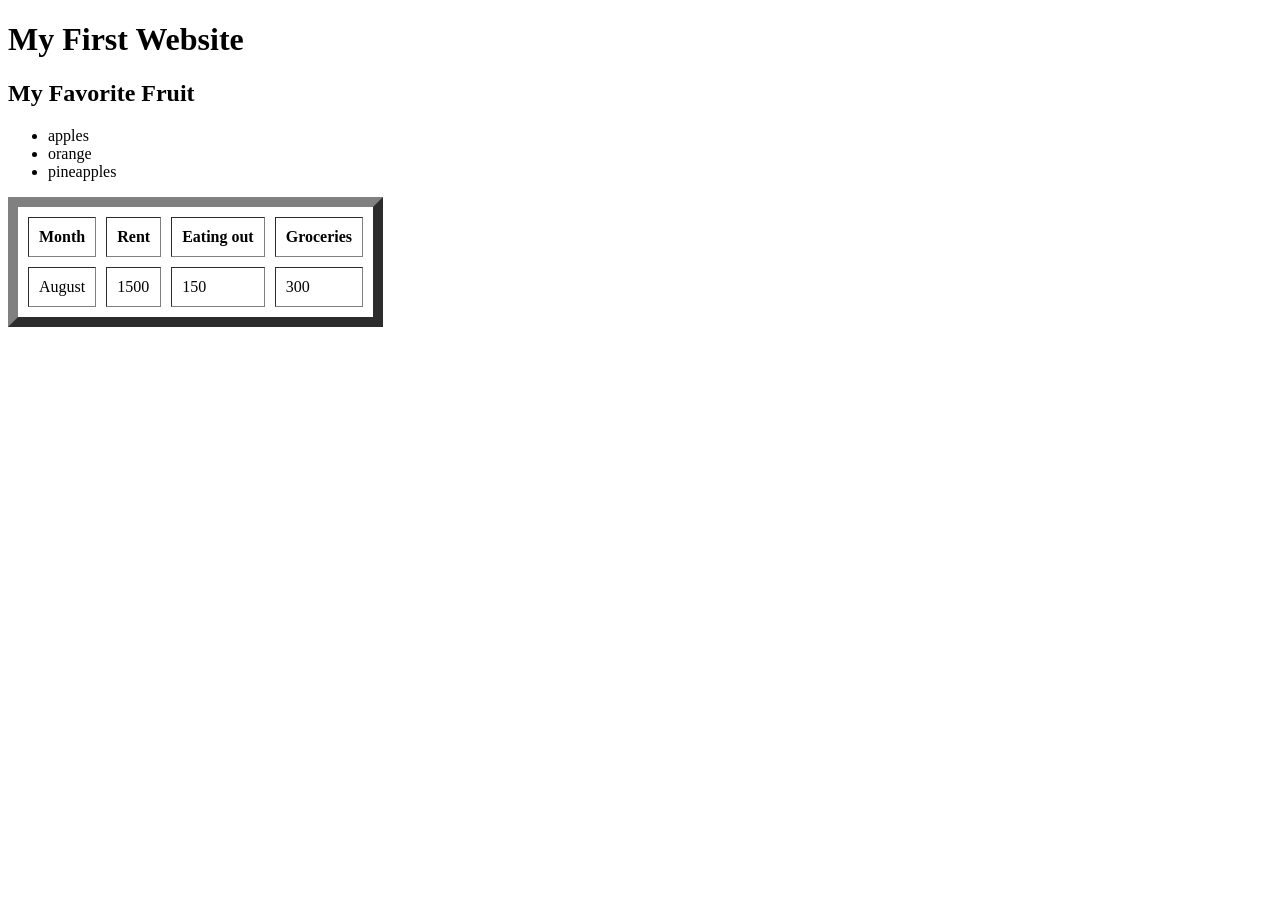
==== index.html @ 2f76fe0b "test" ====
<!DOCTYPE html>
<!DOCTYPE html>
<html lang="en">
<head>
  <meta charset="utf-8">
  <title>My Web Page</title>
</head>
<body>
  <h1>My First Website</h1>
  <h2>My Favorite Fruit</h2>
  <ul>
      <li>apples</li>
      <li>orange</li>
      <li>pineapples</li>
  </ul>
  <table border="10" cellpadding="10" cellspacing="10">
    <tr>
      <th>Month</th>
      <th>Rent</th>
      <th>Eating out</th>
      <th>Groceries</th>
    </tr>
    <tr>
      <td>August</td>
      <td>1500</td>
      <td>150</td>
      <td>300</td>
    </tr>
  </table>
</body>
</html>
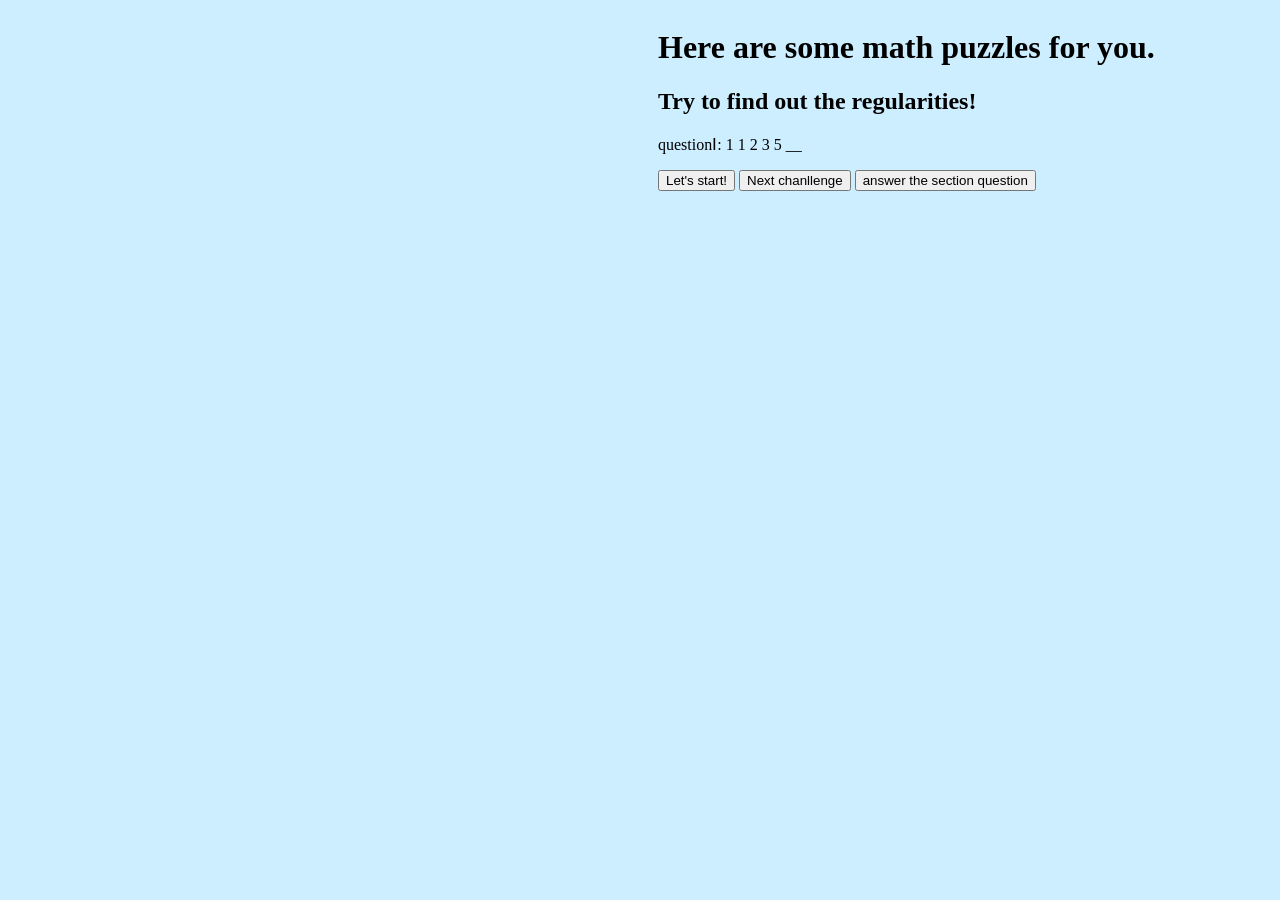
==== commit 85575ba8: "puzzle" ====
--- a/index.html
+++ b/index.html
@@ -1,31 +1,21 @@
-<!DOCTYPE html>
 <!DOCTYPE html>
 <html lang="en">
 <head>
   <meta charset="utf-8">
-  <title>My Web Page</title>
+  <title>Puzzles</title>
+  <link rel="stylesheet" href="pt.css">
+      <script src="puzzletest.js"></script>
+
 </head>
 <body>
-  <h1>My First Website</h1>
-  <h2>My Favorite Fruit</h2>
-  <ul>
-      <li>apples</li>
-      <li>orange</li>
-      <li>pineapples</li>
-  </ul>
-  <table border="10" cellpadding="10" cellspacing="10">
-    <tr>
-      <th>Month</th>
-      <th>Rent</th>
-      <th>Eating out</th>
-      <th>Groceries</th>
-    </tr>
-    <tr>
-      <td>August</td>
-      <td>1500</td>
-      <td>150</td>
-      <td>300</td>
-    </tr>
-  </table>
+  <h1>Here are some math puzzles for you.</h1>
+  <h2>Try to find out the regularities!</h2>
+  <p id="questsec">questionⅠ: 1  1  2  3  5  __</p>
+  <button onclick="ap()">Let's start!</button>
+  <button type="button" onclick='document.getElementById("questsec").
+  innerHTML = "questionⅡ: 1 1 1 2 2 3 4 5 7 9 __"'>Next chanllenge</button>
+  <button onclick="apsec()">answer the section question</button>
+
+
 </body>
 </html>
--- a/pt.css
+++ b/pt.css
@@ -0,0 +1,10 @@
+body{
+  background-color: #CCEEFF;
+  font-family:"Arial, Helvetica, sans-serif";
+  position: absolute;
+    left: 650px;
+    top: auto;
+}
+ h3{
+   word-spacing: 20px
+ }
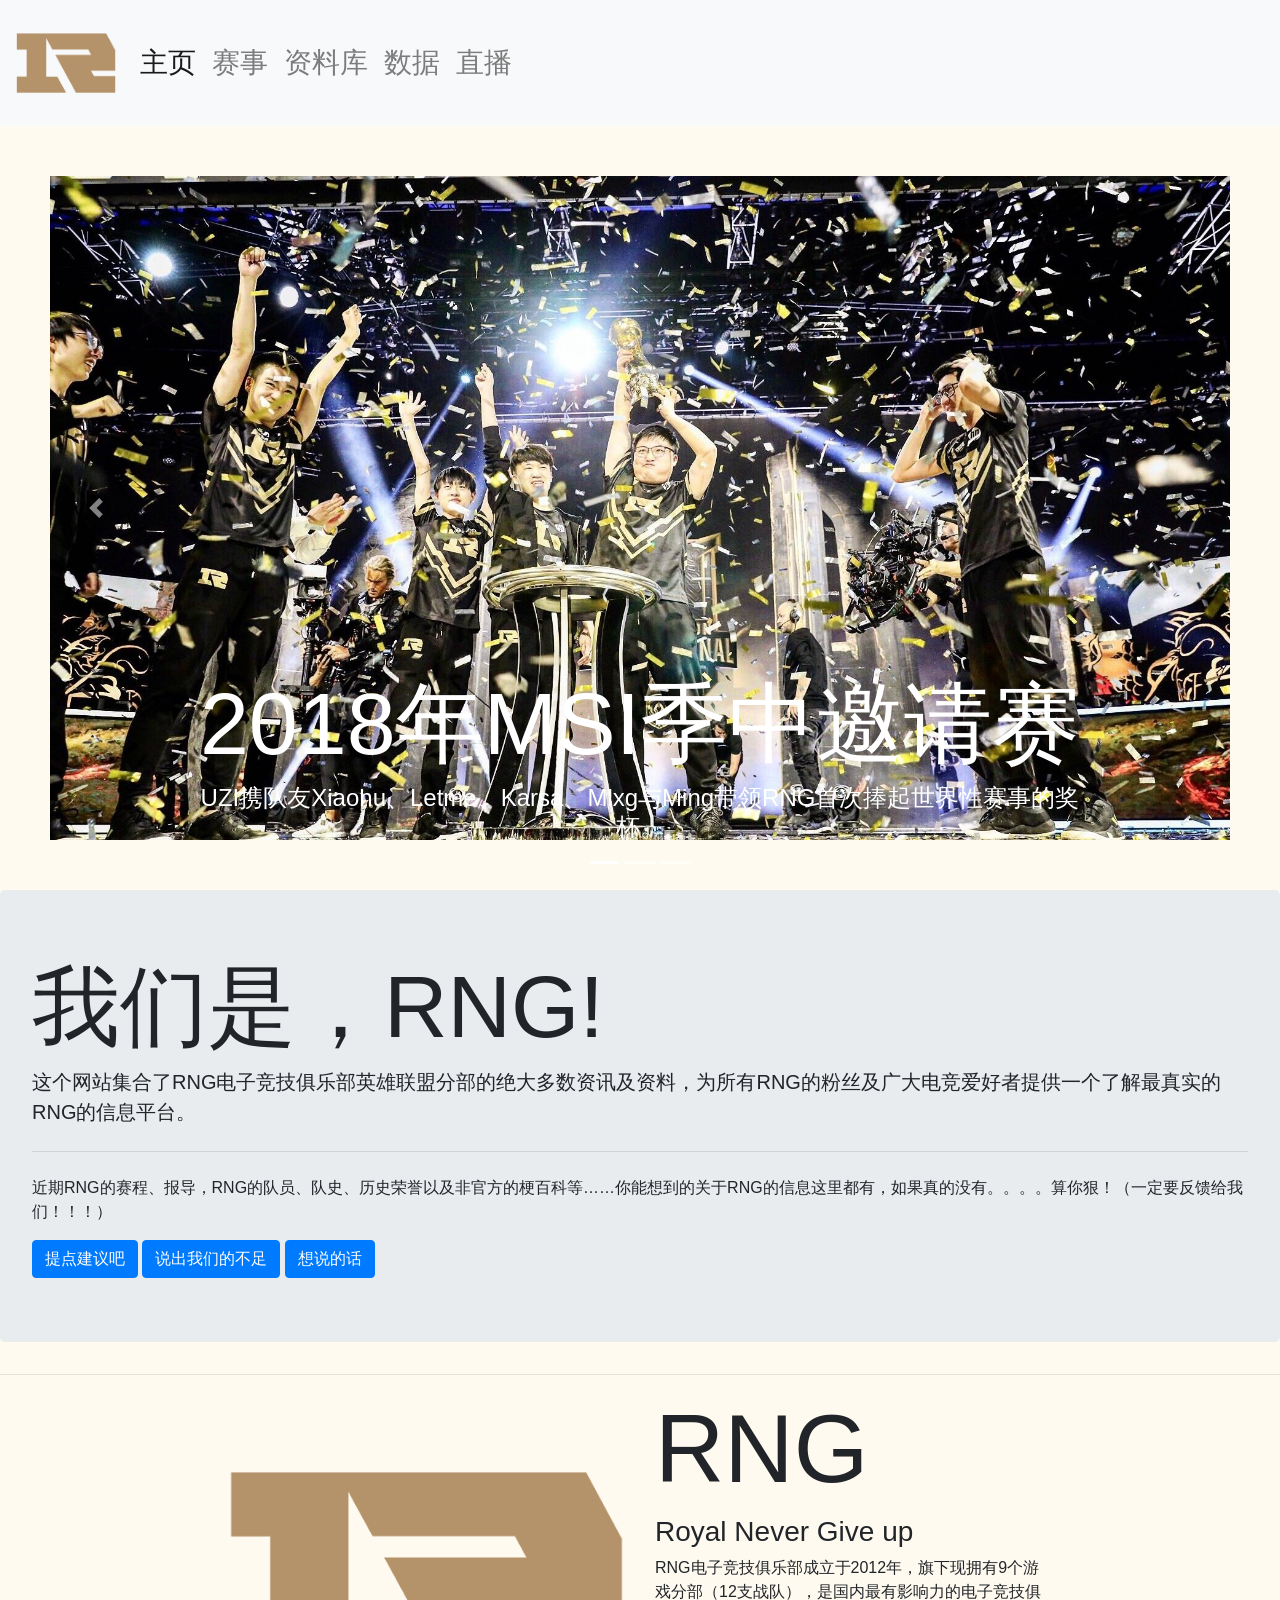
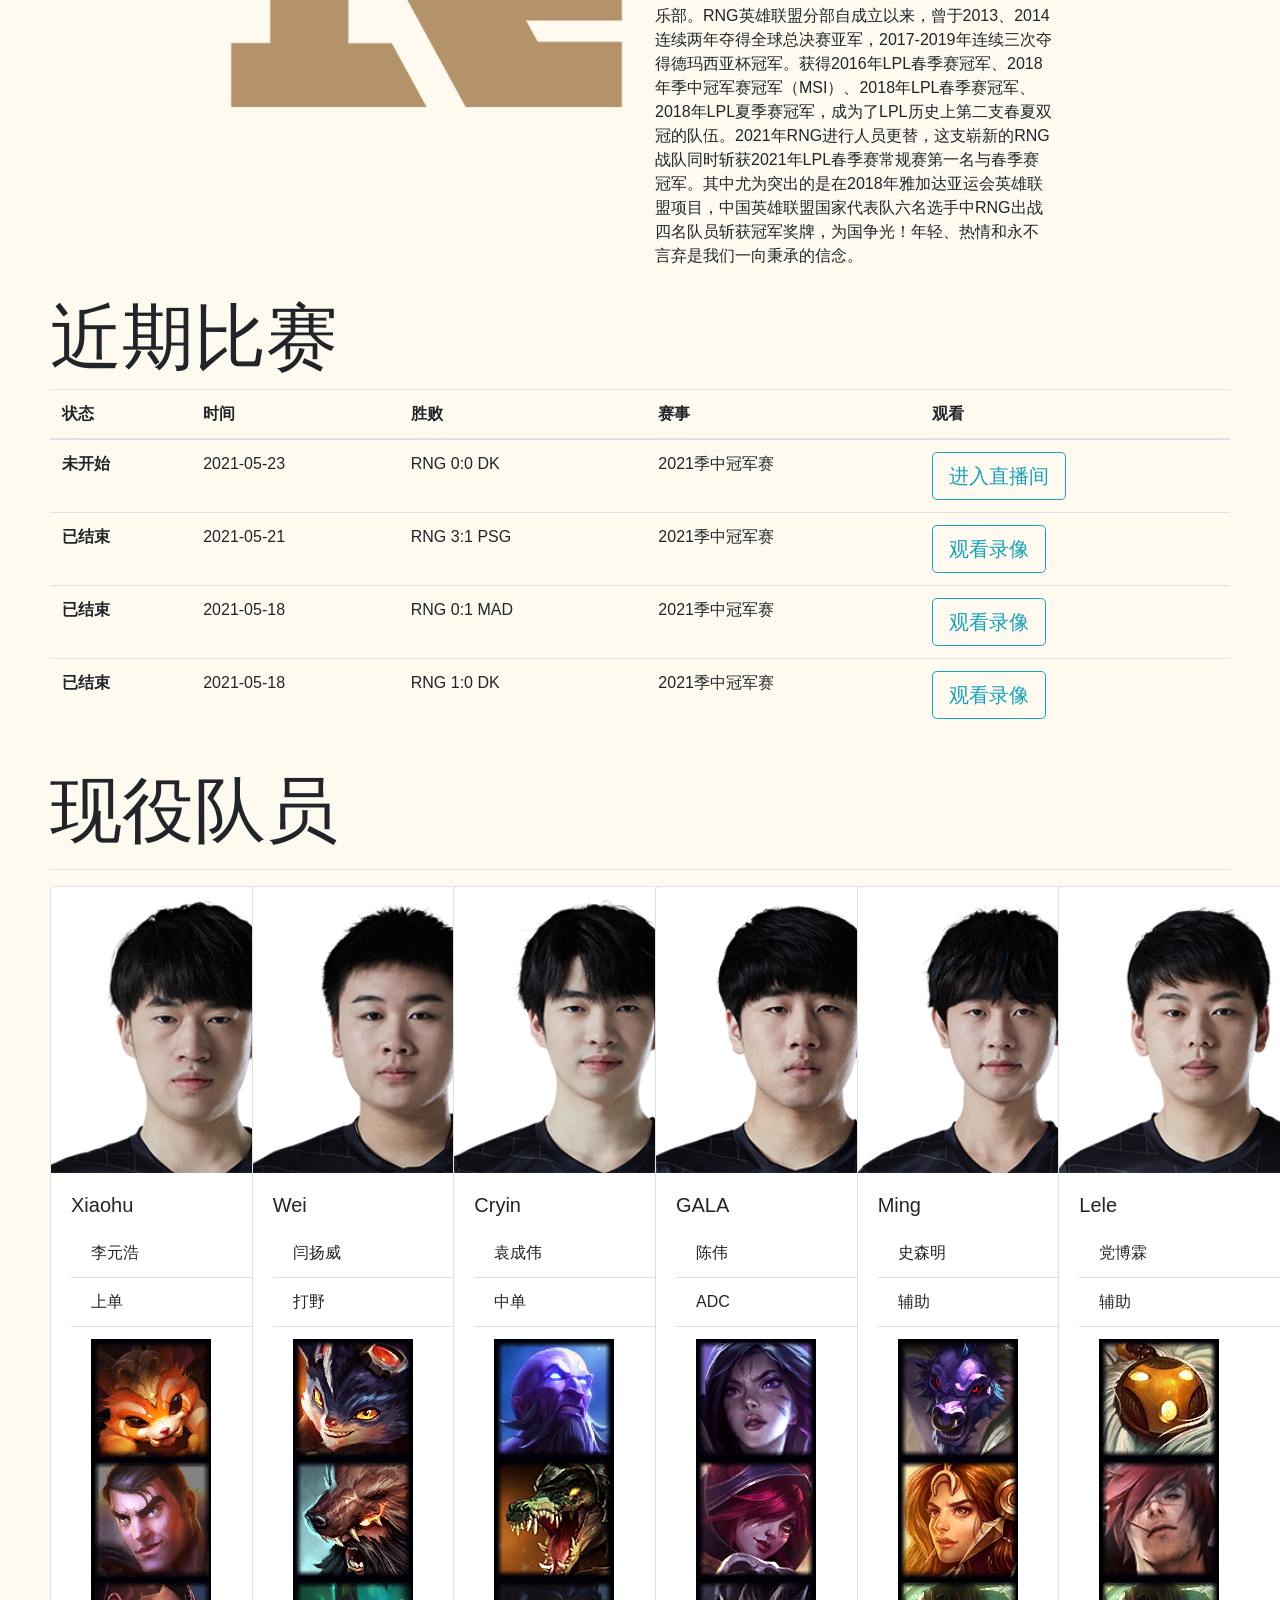
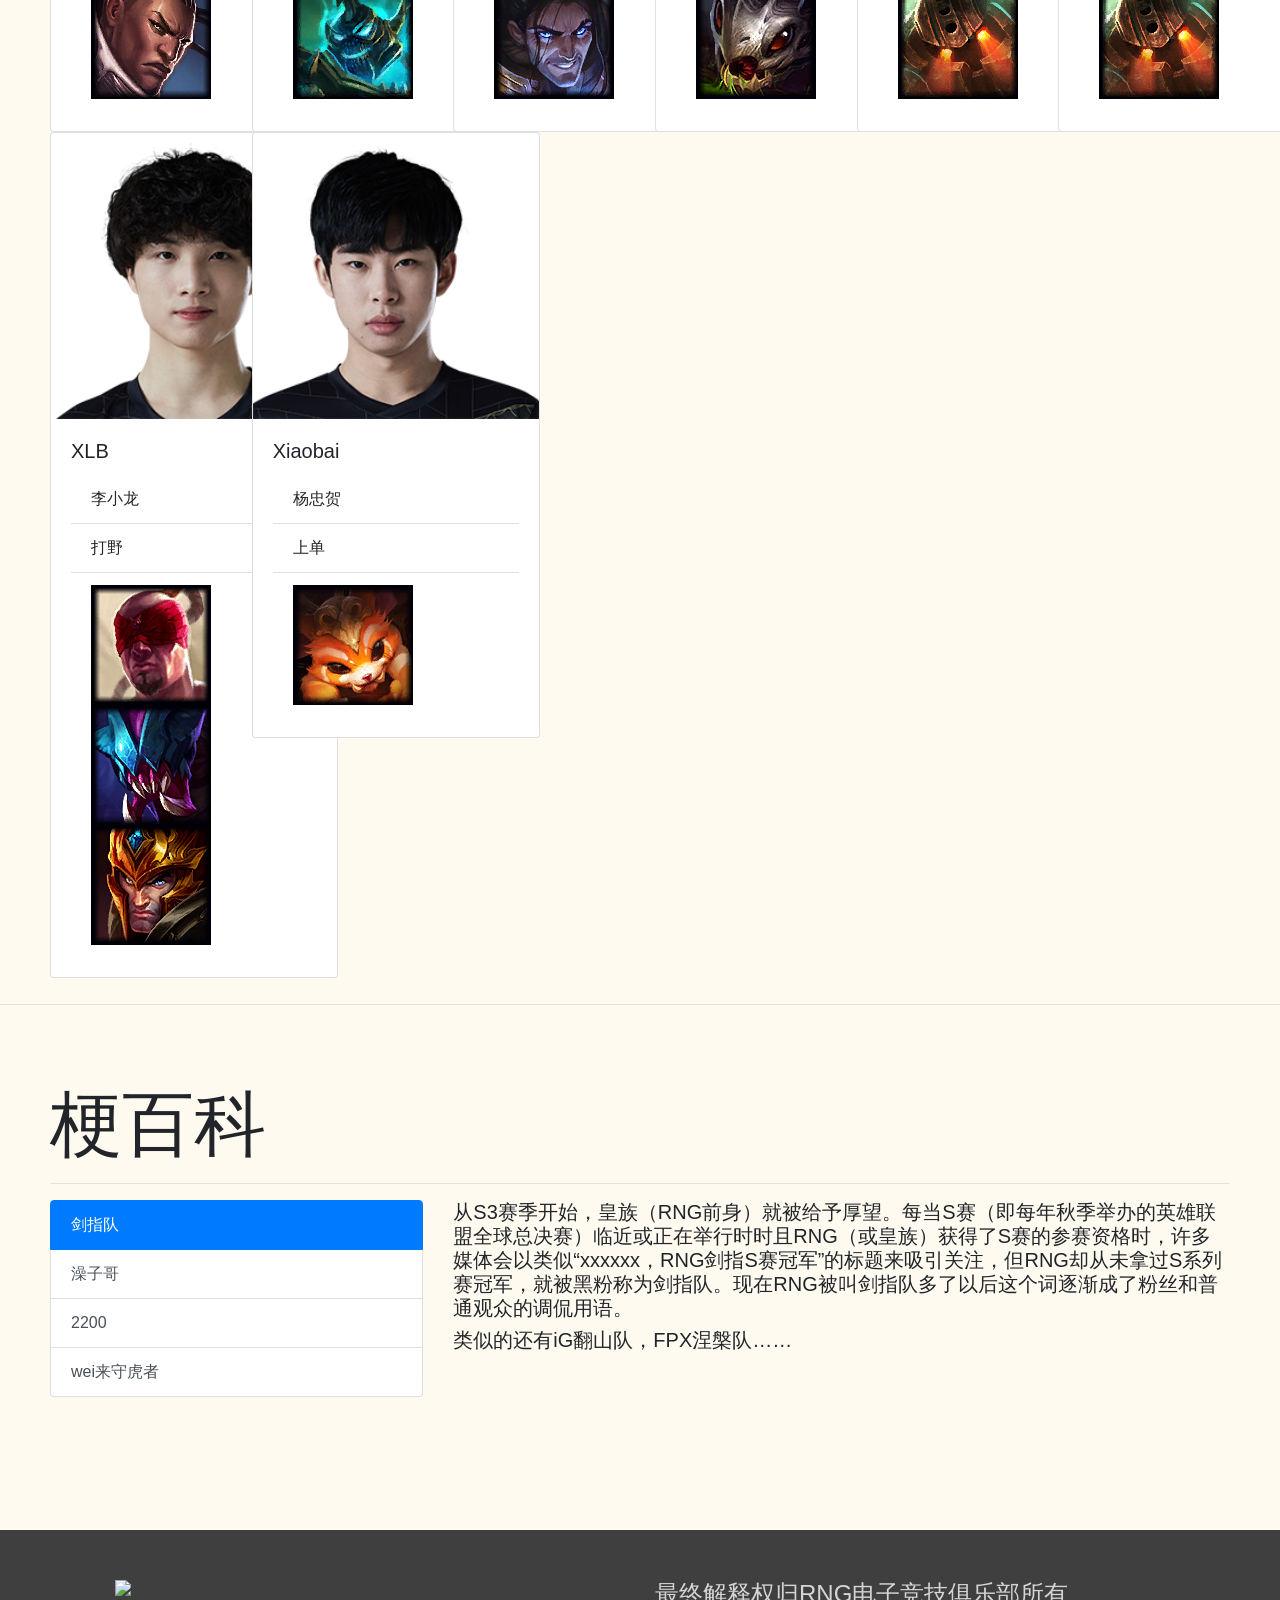
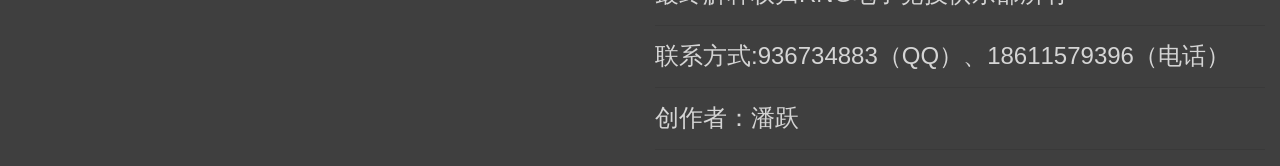
==== commit 5a2a67a6: "rng" ====
--- a/index.html
+++ b/index.html
@@ -1,21 +1,361 @@
 <!DOCTYPE html>
-<html lang="en">
+<html lang="cn">
 <head>
   <meta charset="utf-8">
-  <title>Puzzles</title>
-  <link rel="stylesheet" href="pt.css">
-      <script src="puzzletest.js"></script>
-
+  <meta name="viewport" content="width=device-width, initial-scale=1">
+    <title>RNG</title>
+  <link rel="stylesheet" href="https://cdn.jsdelivr.net/npm/bootstrap@4.6.0/dist/css/bootstrap.min.css" integrity="sha384-B0vP5xmATw1+K9KRQjQERJvTumQW0nPEzvF6L/Z6nronJ3oUOFUFpCjEUQouq2+l" crossorigin="anonymous">
+  <script src="https://code.jquery.com/jquery-3.5.1.slim.min.js" integrity="sha384-DfXdz2htPH0lsSSs5nCTpuj/zy4C+OGpamoFVy38MVBnE+IbbVYUew+OrCXaRkfj" crossorigin="anonymous"></script>
+  <script src="https://cdn.jsdelivr.net/npm/popper.js@1.16.1/dist/umd/popper.min.js" integrity="sha384-9/reFTGAW83EW2RDu2S0VKaIzap3H66lZH81PoYlFhbGU+6BZp6G7niu735Sk7lN" crossorigin="anonymous"></script>
+  <script src="https://cdn.jsdelivr.net/npm/bootstrap@4.6.0/dist/js/bootstrap.min.js" integrity="sha384-+YQ4JLhjyBLPDQt//I+STsc9iw4uQqACwlvpslubQzn4u2UU2UFM80nGisd026JF" crossorigin="anonymous"></script>
+
+  <link rel="stylesheet" href="style.css">
 </head>
 <body>
-  <h1>Here are some math puzzles for you.</h1>
-  <h2>Try to find out the regularities!</h2>
-  <p id="questsec">questionⅠ: 1  1  2  3  5  __</p>
-  <button onclick="ap()">Let's start!</button>
-  <button type="button" onclick='document.getElementById("questsec").
-  innerHTML = "questionⅡ: 1 1 1 2 2 3 4 5 7 9 __"'>Next chanllenge</button>
-  <button onclick="apsec()">answer the section question</button>
-
+<!-- Navigation -->
+<nav class="navbar navbar-expand-lg navbar-light bg-light">
+  <a class="navbar-brand" href="#"><img src="img/0.png" width="100" height="100"></a>
+  <button class="navbar-toggler" type="button" data-toggle="collapse" data-target="#navbarNav" aria-controls="navbarNav" aria-expanded="false" aria-label="Toggle navigation">
+    <span class="navbar-toggler-icon"></span>
+  </button>
+  <div class="collapse navbar-collapse" id="navbarNav">
+    <ul class="navbar-nav ml=auto h3">
+      <li class="nav-item active">
+        <a class="nav-link" href="#">主页<span class="sr-only">(current)</span></a>
+      </li>
+      <li class="nav-item">
+        <a class="nav-link" href="#">赛事</a>
+      </li>
+      <li class="nav-item">
+        <a class="nav-link" href="#">资料库</a>
+      </li>
+      <li class="nav-item">
+        <a class="nav-link" href="#">数据</a>
+      </li>
+      <li class="nav-item">
+        <a class="nav-link" href="#">直播</a>
+      </li>
+    </ul>
+  </div>
+</nav>
+<!-- Carousel -->
+<div id="carouselExampleCaptions" class="carousel slide" data-ride="carousel">
+  <ol class="carousel-indicators">
+    <li data-target="#carouselExampleCaptions" data-slide-to="0" class="active"></li>
+    <li data-target="#carouselExampleCaptions" data-slide-to="1"></li>
+    <li data-target="#carouselExampleCaptions" data-slide-to="2"></li>
+  </ol>
+  <div class="carousel-inner">
+    <div class="carousel-item active">
+      <img src="img/msi2018.JPG" class="d-block w-100" alt="...">
+      <div class="carousel-caption d-none d-md-block">
+        <h1 class="display-2">2018年MSI季中邀请赛</h1>
+        <p class="h4">UZI携队友Xiaohu、Letme、Karsa、Mlxg与Ming带领RNG首次捧起世界性赛事的奖杯。</p>
+      </div>
+    </div>
+    <div class="carousel-item">
+      <img src="img/spring.JPG" class="d-block w-100 rounded" alt="...">
+      <div class="carousel-caption d-none d-md-block">
+        <h1 class="display-2">2021年LPL春季总决赛</h1>
+        <p class="h4">时隔三年，老将Xiaohu、Ming带领新队员Cryin、Wei、GALA代表RNG再次赢下春季总决赛冠军。</p>
+      </div>
+    </div>
+    <div class="carousel-item">
+      <img src="img/msi2021.JPG" class="d-block w-100" alt="...">
+      <div class="carousel-caption d-none d-md-block">
+        <h1 class="display-2 ">2021年MSI季中邀请赛</h1>
+        <p class="h4">一支崭新的RNG在冰岛再次出征，从左至右分别是Ming、GALA、Xiaohu、Cryin、Wei。</p>uy7
+      </div>
+    </div>
+  </div>
+  <a class="carousel-control-prev" href="#carouselExampleCaptions" role="button" data-slide="prev">
+    <span class="carousel-control-prev-icon" aria-hidden="true"></span>
+    <span class="sr-only">Previous</span>
+  </a>
+  <a class="carousel-control-next" href="#carouselExampleCaptions" role="button" data-slide="next">
+    <span class="carousel-control-next-icon" aria-hidden="true"></span>
+    <span class="sr-only">Next</span>
+  </a>
+</div>
+
+
+<!-- Jumbotron plus news&relevance -->
+<div class="jumbotron">
+  <h1 class="display-2">我们是，RNG!</h1>
+    <p class="lead">这个网站集合了RNG电子竞技俱乐部英雄联盟分部的绝大多数资讯及资料，为所有RNG的粉丝及广大电竞爱好者提供一个了解最真实的RNG的信息平台。</p>
+  <hr class="my-4">
+    <p class="display-5">近期RNG的赛程、报导，RNG的队员、队史、历史荣誉以及非官方的梗百科等……你能想到的关于RNG的信息这里都有，如果真的没有。。。。算你狠！（一定要反馈给我们！！！）</p>
+
+    <button type="button" class="btn btn-primary" data-toggle="modal" data-target="#exampleModal" data-whatever="advice">提点建议吧</button>
+    <button type="button" class="btn btn-primary" data-toggle="modal" data-target="#exampleModal" data-whatever="shortcomings">说出我们的不足</button>
+    <button type="button" class="btn btn-primary" data-toggle="modal" data-target="#exampleModal" data-whatever="thinkings">想说的话</button>
+
+    <div class="modal fade" id="exampleModal" tabindex="-1" aria-labelledby="exampleModalLabel" aria-hidden="true">
+      <div class="modal-dialog">
+        <div class="modal-content">
+          <div class="modal-header">
+            <h5 class="modal-title" id="exampleModalLabel">...</h5>
+            <button type="button" class="close" data-dismiss="modal" aria-label="Close">
+              <span aria-hidden="true">&times;</span>
+            </button>
+          </div>
+          <div class="modal-body">
+            <form>
+              <div class="form-group">
+                <label for="recipient-name" class="col-form-label">主题：</label>
+                <input type="text" class="form-control" id="recipient-name">
+              </div>
+              <div class="form-group">
+                <label for="message-text" class="col-form-label">内容：</label>
+                <textarea class="form-control" id="message-text"></textarea>
+              </div>
+            </form>
+          </div>
+          <div class="modal-footer">
+            <button type="button" class="btn btn-secondary" data-dismiss="modal">关闭</button>
+            <button type="button" class="btn btn-primary">提交</button>
+          </div>
+        </div>
+      </div>
+    </div>
+  </div>
+
+<hr my-4>
+<!-- team introduction COLLAPSE -->
+<div class="container-fluid">
+  <div class="row">
+    <div class="col-md-2"></div>
+    <div class="col-md-4">
+        <img src="img/0.png" class="figure-img img-fluid rounded">
+    </div>
+    <div class="col-md-4">
+      <h1 class="text-bold display-1">RNG</h1>
+      <h3>Royal Never Give up</h3>
+      <p>RNG电子竞技俱乐部成立于2012年，旗下现拥有9个游戏分部（12支战队），是国内最有影响力的电子竞技俱乐部。RNG英雄联盟分部自成立以来，曾于2013、2014连续两年夺得全球总决赛亚军，2017-2019年连续三次夺得德玛西亚杯冠军。获得2016年LPL春季赛冠军、2018年季中冠军赛冠军（MSI）、2018年LPL春季赛冠军、2018年LPL夏季赛冠军，成为了LPL历史上第二支春夏双冠的队伍。2021年RNG进行人员更替，这支崭新的RNG战队同时斩获2021年LPL春季赛常规赛第一名与春季赛冠军。其中尤为突出的是在2018年雅加达亚运会英雄联盟项目，中国英雄联盟国家代表队六名选手中RNG出战四名队员斩获冠军奖牌，为国争光！年轻、热情和永不言弃是我们一向秉承的信念。</p>
+    </div>
+    <div class="col-md-2"></div>
+  </div>
+</div>
+
+<!-- SCHEDUEL -->
+<div class="SCHEDUEL">
+<h1 class="display-3">近期比赛</h1>
+<table class="table table-hover">
+  <thead>
+    <tr>
+      <th scope="col">状态</th>
+      <th scope="col">时间</th>
+      <th scope="col">胜败</th>
+      <th scope="col">赛事</th>
+      <th scope="col">观看</th>
+    </tr>
+  </thead>
+  <tbody>
+    <tr>
+      <th scope="row">未开始</th>
+      <td>2021-05-23</td>
+      <td>RNG    0:0    DK</td>
+      <td>2021季中冠军赛</td>
+      <td><a class="btn btn-outline-info btn-lg" href="    https://live.bilibili.com/6" role="but
+        ">进入直播间</a></td>
+    </tr>
+    <tr>
+      <th scope="row">已结束</th>
+      <td>2021-05-21</td>
+      <td>RNG    3:1    PSG</td>
+      <td>2021季中冠军赛</td>
+      <td><a class="btn btn-outline-info btn-lg" href="https://lpl.qq.com/es/video_detail.shtml?nid=41576" role="but
+        ">观看录像</a></td>
+    </tr>
+    <tr>
+      <th scope="row">已结束</th>
+      <td>2021-05-18</td>
+      <td>RNG    0:1    MAD</td>
+      <td>2021季中冠军赛</td>
+      <td><a class="btn btn-outline-info btn-lg" href="https://lpl.qq.com/es/video_detail.shtml?nid=41554" role="but
+        ">观看录像</a></td>
+    </tr>
+    <tr>
+      <th scope="row">已结束</th>
+      <td>2021-05-18</td>
+      <td>RNG    1:0    DK</td>
+      <td>2021季中冠军赛</td>
+      <td><a class="btn btn-outline-info btn-lg" href="https://lpl.qq.com/es/video_detail.shtml?nid=41552" role="but
+        ">观看录像</a></td>
+    </tr>
+  </tbody>
+</table>
+</div>
+
+
+<!-- members CARD -->
+<div class="members">
+<h1 class="display-3">现役队员</h1>
+<hr my-3>
+<div class="container-fliud padding">
+  <div class="row padding">
+    <div class="col-xs-12 col-sm-6 col-md-4 col-lg-3 col-xl-2">
+    <div class="card" style="width: 18rem;">
+      <img src="img/members/Xiaohu.png" class="card-img-top" alt="...">
+      <div class="card-body">
+        <h5 class="card-title">Xiaohu</h5>
+          <ul class="list-group list-group-flush">
+            <li class="list-group-item">李元浩</li>
+            <li class="list-group-item">上单</li>
+            <li class="list-group-item" class="fluid"><img src="img/champions/Gnar.png"><img src="img/champions/Jayce.png"><img src="img/champions/Lucian.png"></li>
+          </ul>
+      </div>
+    </div>
+  </div>
+    <div class="col-xs-12 col-sm-6 col-md-4 col-lg-3 col-xl-2">
+    <div class="card" style="width: 18rem;">
+      <img src="img/members/Wei.png" class="card-img-top" alt="...">
+      <div class="card-body">
+        <h5 class="card-title">Wei</h5>
+          <ul class="list-group list-group-flush">
+            <li class="list-group-item">闫扬威</li>
+            <li class="list-group-item">打野</li>
+            <li class="list-group-item"><img src="img/champions/Rumble.png"><img src="img/champions/Udyr.png"><img src="img/champions/Hecarim.png"></li>
+          </ul>
+      </div>
+    </div>
+  </div>
+    <div class="col-xs-12 col-sm-6 col-md-4 col-lg-3 col-xl-2">
+    <div class="card" style="width: 18rem;">
+      <img src="img/members/Cryin.png" class="card-img-top" alt="...">
+      <div class="card-body">
+        <h5 class="card-title">Cryin</h5>
+          <ul class="list-group list-group-flush">
+            <li class="list-group-item">袁成伟</li>
+            <li class="list-group-item">中单</li>
+            <li class="list-group-item"><img src="img/champions/Ryze.png"><img src="img/champions/Renekton.png"><img src="img/champions/Sylas.png"></li>
+          </ul>
+      </div>
+    </div>
+  </div>
+    <div class="col-xs-12 col-sm-6 col-md-4 col-lg-3 col-xl-2">
+    <div class="card" style="width: 18rem;">
+      <img src="img/members/GALA.png" class="card-img-top" alt="...">
+      <div class="card-body">
+        <h5 class="card-title">GALA</h5>
+          <ul class="list-group list-group-flush">
+            <li class="list-group-item">陈伟</li>
+            <li class="list-group-item">ADC</li>
+            <li class="list-group-item"><img src="img/champions/Kaisa.png"><img src="img/champions/Xayah.png"><img src="img/champions/KogMaw.png"></li>
+          </ul>
+      </div>
+    </div>
+  </div>
+    <div class="col-xs-12 col-sm-6 col-md-4 col-lg-3 col-xl-2">
+    <div class="card" style="width: 18rem;">
+      <img src="img/members/Ming.png" class="card-img-top" alt="...">
+      <div class="card-body">
+        <h5 class="card-title">Ming</h5>
+          <ul class="list-group list-group-flush">
+            <li class="list-group-item">史森明</li>
+            <li class="list-group-item">辅助</li>
+            <li class="list-group-item"><img src="img/champions/Alistar.png"><img src="img/champions/Leona.png"><img src="img/champions/Nautilus.png"></li>
+          </ul>
+      </div>
+    </div>
+  </div>
+    <div class="col-xs-12 col-sm-6 col-md-4 col-lg-3 col-xl-2">
+    <div class="card" style="width: 18rem;">
+      <img src="img/members/Lele.png" class="card-img-top" alt="...">
+      <div class="card-body">
+        <h5 class="card-title">Lele</h5>
+          <ul class="list-group list-group-flush">
+            <li class="list-group-item">党博霖</li>
+            <li class="list-group-item">辅助</li>
+            <li class="list-group-item"><img src="img/champions/Bard.png"><img src="img/champions/Sett.png"><img src="img/champions/Nautilus.png"></li>
+          </ul>
+      </div>
+    </div>
+  </div>
+    <div class="col-xs-12 col-sm-6 col-md-4 col-lg-3 col-xl-2">
+    <div class="card" style="width: 18rem;">
+      <img src="img/members/XLB.png" class="card-img-top" alt="...">
+      <div class="card-body">
+        <h5 class="card-title">XLB</h5>
+          <ul class="list-group list-group-flush">
+            <li class="list-group-item">李小龙</li>
+            <li class="list-group-item">打野</li>
+            <li class="list-group-item"><img src="img/champions/LeeSin.png"><img src="img/champions/RekSai.png"><img src="img/champions/JarvanIV.png"></li>
+          </ul>
+      </div>
+    </div>
+  </div>
+    <div class="col-xs-12 col-sm-6 col-md-4 col-lg-3 col-xl-2">
+    <div class="card" style="width: 18rem;">
+      <img src="img/members/Xiaobai.png" class="card-img-top" alt="...">
+      <div class="card-body">
+        <h5 class="card-title">Xiaobai</h5>
+          <ul class="list-group list-group-flush">
+            <li class="list-group-item">杨忠贺</li>
+            <li class="list-group-item">上单</li>
+            <li class="list-group-item"><img src="img/champions/Gnar.png"></li>
+          </ul>
+      </div>
+    </div>
+  </div>
+</div>
+</div>
+</div>
+<!-- history TEXT&PICS&BUTTON -->
+<hr class="light">
+<!-- memes LISTGRUOP & JAVASCRIPT BEHAVIOUR -->
+<div class="memess">
+<h1 class="display-3" id=memes>梗百科</h1>
+<hr my-4>
+<div class="row">
+  <div class="col-4">
+    <div class="list-group" id="list-tab" role="tablist">
+      <a class="list-group-item list-group-item-action active" id="list-home-list" data-toggle="list" href="#list-home" role="tab" aria-controls="home">剑指队</a>
+      <a class="list-group-item list-group-item-action" id="list-profile-list" data-toggle="list" href="#list-profile" role="tab" aria-controls="profile">澡子哥</a>
+      <a class="list-group-item list-group-item-action" id="list-messages-list" data-toggle="list" href="#list-messages" role="tab" aria-controls="messages">2200</a>
+      <a class="list-group-item list-group-item-action" id="list-settings-list" data-toggle="list" href="#list-settings" role="tab" aria-controls="settings">wei来守虎者</a>
+    </div>
+  </div>
+  <div class="col-8">
+    <div class="tab-content" id="nav-tabContent">
+      <div class="tab-pane fade show active" id="list-home" role="tabpanel" aria-labelledby="list-home-list">
+        <h5>从S3赛季开始，皇族（RNG前身）就被给予厚望。每当S赛（即每年秋季举办的英雄联盟全球总决赛）临近或正在举行时时且RNG（或皇族）获得了S赛的参赛资格时，许多媒体会以类似“xxxxxx，RNG剑指S赛冠军”的标题来吸引关注，但RNG却从未拿过S系列赛冠军，就被黑粉称为剑指队。现在RNG被叫剑指队多了以后这个词逐渐成了粉丝和普通观众的调侃用语。</h5>
+        <h5>类似的还有iG翻山队，FPX涅槃队……</h5>
+      </div>
+      <div class="tab-pane fade" id="list-profile" role="tabpanel" aria-labelledby="list-profile-list">
+        <h5>源自RNG前队员Uzi在一场直播中，因为队友打得太烂了心态爆炸，在游戏中挂机并去洗澡，得名“洗澡狗”，属于一种黑称。但是后来Uzi打比赛时发挥神勇然后逐渐演变成澡子哥这种中性称呼，而Uzi在发挥失利时澡子哥这个称呼则多为贬义。</h5>
+      </div>
+      <div class="tab-pane fade" id="list-messages" role="tabpanel" aria-labelledby="list-messages-list">
+        <h5>自从去年S9世界赛结束之后，2200这个数字就一直成为了小虎的黑称之一，因为他在世界赛的关键比赛中，使用瑞兹只打出了2215的伤害，一下子成为了让人啼笑皆非的事情，虽然小虎本人也多次回应表示自己没有打好，但是因为小虎直播间的房管一直在忙着封禁刷2200的弹幕，所以这波节奏可以说是整整火了差不多一年。不过在2020年9月小虎正式改变了，他公开宣布不会再封禁2200这个词了。</h5>
+        <h5>但最有趣的是这个梗在小虎直播间仍被封禁的时候，因为发2200会被封，许多网友就发类似2200的词条比如ZZ00，乙乙口口，乙乙圈圈，亖吕，骑士之誓（S9版本这个装备售价为2200金币），16进制898，二进制100010011000等等……
+        <h5>因此LOL网友还推出了一个计算单位——一虎=2200，类似的还有厂长盲僧4396，小孩游神VN437等等。</h5>
+      </div>
+      <div class="tab-pane fade" id="list-settings" role="tabpanel" aria-labelledby="list-settings-list">
+        <h5>源于S11赛季初，RNG原中单Xiaohu转为上单，此后RNG的打法大多数是打野Wei保护上路Xiaohu发育，以至于在RNG的比赛中Wei经常自下而上开野保护上半区小虎的发育，被网友戏称为“Wei来守虎者。”</h5>
+      </div>
+    </div>
+  </div>
+</div>
+</div>
 
 </body>
+
+<footer>
+  <div class="container-fluid">
+    <div class="row">
+      <div class="col-sm-12 col-md-6">
+        <img src="img/rngblack.jpg"  class="img-fluid">
+      </div>
+      <div class="col-sm-12 col-md-6">
+        <p class="h4">最终解释权归RNG电子竞技俱乐部所有</p>
+        <hr class="light">
+        <p class="h4">联系方式:936734883（QQ）、18611579396（电话）</p>
+        <hr class="light">
+        <p class="h4">创作者：潘跃</p>
+        <hr class="light">
+      </div>
+    </div>
+  </div>
+</footer>
+
 </html>
--- a/style.css
+++ b/style.css
@@ -0,0 +1,41 @@
+html, body{
+  font-family: "Arial","Microsoft YaHei","黑体","宋体",sans-serif;
+}
+
+body{
+  margin:0 auto;
+  border:0 Auto;
+  background-color: #FFFAF0;
+}
+
+.carousel-inner img{
+  margin:auto;
+  border:10rem;
+  padding:50px;
+  width:50%;
+  height:50%;
+}
+
+#memes{
+  padding-top:50px;
+}
+
+#nav-tabContent{
+  padding-bottom: 10rem;
+}
+
+.SCHEDUEL, .members, .memess{
+  padding: 10px 50px;
+}
+footer{
+  color: #d5d5d5;
+  font: 12px/1.5 Tahoma,Helvetica,Arial,'宋体',sans-serif;  word-spacing: 30px;
+  line-height: 5px;
+  padding-top: 50px;
+  background-color: #3f3f3f;
+  }
+footer img{
+  padding-left: 100px; 
+  width: 30%;
+  height: 30%;
+}
